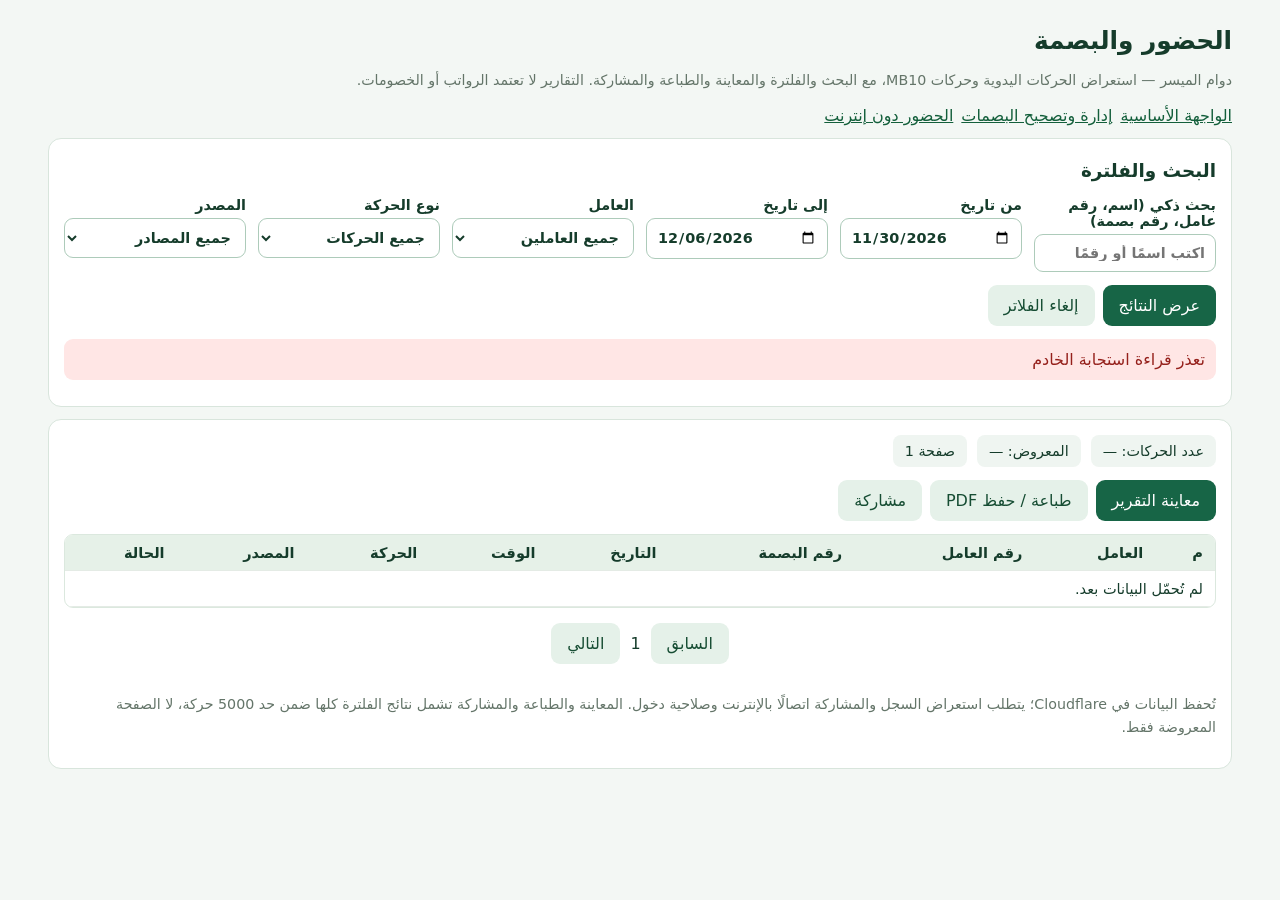
==== attendance-register.html @ 35ea285d "feat(stage): attendance list with smart search, filters, A4 preview, print/PDF and shareable CSV" ====
<!doctype html>
<html lang="ar" dir="rtl"><head><meta charset="utf-8"><meta name="viewport" content="width=device-width,initial-scale=1">
<meta name="theme-color" content="#176546">
<title>الحضور والبصمة — دوام الميسر</title>
<style>
:root{font-family:system-ui,Tahoma,sans-serif;background:#f3f7f4;color:#153c2b}
*{box-sizing:border-box}body{max-width:1220px;margin:auto;padding:18px}
h1{font-size:1.55rem;margin:8px 0}h2{font-size:1.15rem;margin:6px 0 16px}
a{color:#135f3b}p{line-height:1.6}.muted{font-size:.89rem;color:#647569}
.panel{background:#fff;border:1px solid #d8e5dc;border-radius:13px;margin:12px 0;padding:15px}
.controls{display:grid;grid-template-columns:repeat(auto-fit,minmax(170px,1fr));gap:12px}
label{display:flex;flex-direction:column;gap:5px;font-weight:600;font-size:.9rem}
input,select{min-width:0;width:100%;border:1px solid #adcbba;border-radius:9px;padding:10px;font:inherit;background:white;color:#153c2b}
button{border:0;border-radius:9px;padding:11px 16px;color:#fff;background:#176546;cursor:pointer;font:inherit}
button.secondary{background:#e5f1e9;color:#164d33}
button:disabled{opacity:.48;cursor:not-allowed}
.actions{display:flex;align-items:center;gap:8px;flex-wrap:wrap;margin:13px 0}
.status{border-radius:9px;padding:11px;background:#e6f2e9;white-space:pre-wrap;margin:11px 0}.status.error{background:#ffe6e5;color:#95201b}
.stat{display:flex;flex-wrap:wrap;gap:10px;align-items:center}
.stat span{background:#eff5f1;padding:8px 12px;border-radius:8px;font-size:.9rem}
.table-wrap{overflow:auto;border:1px solid #dbe8de;border-radius:9px}
table{border-collapse:collapse;width:100%;font-size:.91rem;white-space:nowrap;text-align:right}
th{background:#e6f1e8}th,td{border-bottom:1px solid #e4ebe5;padding:9px 12px}
tbody tr:hover{background:#f6faf7}
.flag{color:#976214}.review{color:#a12121}.pager{display:flex;gap:10px;justify-content:center;align-items:center;padding:15px}
dialog{width:min(1080px,calc(100vw - 20px));max-height:92vh;border:1px solid #ccddd1;border-radius:12px;padding:12px}
dialog::backdrop{background:#102a1ca8}.preview-content{background:#fff;padding:12px;overflow:auto;max-height:66vh}
.report-table{white-space:normal}.report-table td,.report-table th{font-size:.82rem;vertical-align:top}
.report-title{text-align:center;margin:8px 0}.report-meta{text-align:center;color:#4b6557;font-size:.86rem;margin-bottom:16px}
@page{size:A4 landscape;margin:11mm}
@media print{
 html,body{background:white!important;padding:0!important;margin:0!important;max-width:none!important}
 body>*:not(dialog){display:none!important}
 dialog{border:0!important;box-shadow:none!important;padding:0!important;width:100%!important;max-width:none!important;max-height:none!important;position:static!important;overflow:visible!important;margin:0!important}
 dialog .not-print{display:none!important}
 dialog .preview-content{max-height:none!important;overflow:visible!important;padding:0!important}
 .report-table{width:100%!important;border-collapse:collapse!important}
 .report-table thead{display:table-header-group}.report-table tr{break-inside:avoid;page-break-inside:avoid}
 .report-table td,.report-table th{border:1px solid #888!important;padding:5px 6px!important;color:#111!important}
 .report-title{color:#111} 
}
</style></head><body>
<header><h1>الحضور والبصمة</h1><p class="muted">دوام الميسر — استعراض الحركات اليدوية وحركات MB10، مع البحث والفلترة والمعاينة والطباعة والمشاركة. التقارير لا تعتمد الرواتب أو الخصومات.</p>
<nav class="actions"><a href="/">الواجهة الأساسية</a><a href="/manage-punches.html">إدارة وتصحيح البصمات</a><a href="/offline.html">الحضور دون إنترنت</a></nav></header>
<section class="panel"><h2>البحث والفلترة</h2>
<div class="controls">
<label>بحث ذكي (اسم، رقم عامل، رقم بصمة)<input id="search" placeholder="اكتب اسمًا أو رقمًا" autocomplete="off"></label>
<label>من تاريخ<input type="date" id="from"></label><label>إلى تاريخ<input type="date" id="to"></label>
<label>العامل<select id="employee"><option value="">جميع العاملين</option></select></label>
<label>نوع الحركة<select id="kind"><option value="">جميع الحركات</option><option value="in">دخول</option><option value="out">خروج</option><option value="other">غير محدد</option></select></label>
<label>المصدر<select id="source"><option value="">جميع المصادر</option><option value="device">جهاز MB10</option><option value="manual">يدوي</option><option value="import">استيراد</option><option value="demo">تجريبي</option></select></label>
</div>
<div class="actions"><button id="apply">عرض النتائج</button><button id="reset" class="secondary">إلغاء الفلاتر</button></div>
<div id="status" class="status" role="status">اختر خيارات البحث ثم اضغط «عرض النتائج».</div>
</section>
<section class="panel">
<div class="stat"><span id="total">عدد الحركات: —</span><span id="shown">المعروض: —</span><span id="pageText">صفحة 1</span></div>
<div class="actions">
<button id="previewBtn">معاينة التقرير</button>
<button id="printBtn" class="secondary">طباعة / حفظ PDF</button>
<button id="shareBtn" class="secondary">مشاركة</button>
</div>
<div class="table-wrap"><table><thead><tr><th>م</th><th>العامل</th><th>رقم العامل</th><th>رقم البصمة</th><th>التاريخ</th><th>الوقت</th><th>الحركة</th><th>المصدر</th><th>الحالة</th></tr></thead>
<tbody id="rows"><tr><td colspan="9">لم تُحمّل البيانات بعد.</td></tr></tbody></table></div>
<div class="pager"><button class="secondary" id="prev">السابق</button><span id="pageIndex">1</span><button class="secondary" id="next">التالي</button></div>
<p class="muted">تُحفظ البيانات في Cloudflare؛ يتطلب استعراض السجل والمشاركة اتصالًا بالإنترنت وصلاحية دخول. المعاينة والطباعة والمشاركة تشمل نتائج الفلترة كلها ضمن حد 5000 حركة، لا الصفحة المعروضة فقط.</p>
</section>
<dialog id="previewDialog" aria-label="معاينة الحضور والبصمة">
<div class="actions not-print"><button id="close">إغلاق المعاينة</button><button id="doPrint">طباعة / PDF</button></div>
<div class="preview-content" id="report"></div>
</dialog>
<script>
'use strict';
const $=id=>document.getElementById(id);
const kinds={in:'دخول',out:'خروج',other:'غير محدد'},sources={device:'جهاز MB10',manual:'يدوي',import:'استيراد',demo:'تجريبي'};
let page=1,total=0,list=[],loading=false,lastFilters=null;
const PAGE_SIZE=100,EXPORT_LIMIT=5000;
function message(text,bad=false){$('status').textContent=text;$('status').className='status'+(bad?' error':'')}
function todayAden(){const parts=new Intl.DateTimeFormat('en-GB',{timeZone:'Asia/Aden',year:'numeric',month:'2-digit',day:'2-digit'}).formatToParts(new Date());const d=Object.fromEntries(parts.map(x=>[x.type,x.value]));return d.year+'-'+d.month+'-'+d.day}
function before(date,n){const d=new Date(date+'T12:00:00Z');d.setUTCDate(d.getUTCDate()-n);return d.toISOString().slice(0,10)}
const start=todayAden();$('from').value=before(start,6);$('to').value=start;
function params(pageNumber=1,size=PAGE_SIZE,filters=readFilters()){const p=new URLSearchParams();for(const [k,v] of Object.entries(filters))if(v)p.set(k,v);p.set('page',String(pageNumber));p.set('page_size',String(size));return p}
function readFilters(){return {search:$('search').value.trim(),from:$('from').value,to:$('to').value,kind:$('kind').value,source:$('source').value,employee_id:$('employee').value}}
function equalFilters(a,b){return JSON.stringify(a)===JSON.stringify(b)}
async function api(url){let res;try{res=await fetch(url,{credentials:'same-origin',cache:'no-store'})}catch{throw Error('لا يوجد اتصال بالخادم. تحقق من الإنترنت وأعد المحاولة.')};let data;try{data=await res.json()}catch{throw Error('تعذر قراءة استجابة الخادم')};if(!res.ok)throw Error(res.status===401?'انتهت جلسة الدخول؛ افتح التطبيق وسجّل الدخول ثم عد لهذه الصفحة':data.error||'تعذر تحميل الحركات');return data}
function td(row,value){const cell=document.createElement('td');cell.textContent=value==null?'':String(value);row.append(cell);return cell}
function formatDate(item){return (item.timestamp||'').slice(0,10)}
function formatTime(item){return (item.timestamp||'').slice(11,19)}
function itemStatus(item){return !item.employee_id?'غير مطابق':item.kind==='other'?'بحاجة إلى مراجعة':item.corrected?'مصححة':'مسجلة'}
function itemName(item){return item.employee_name||'غير مطابق'}
function makeRow(item,n){const tr=document.createElement('tr');td(tr,n);td(tr,itemName(item));td(tr,item.employee_code||'—');td(tr,item.device_user_id||'—');td(tr,formatDate(item));td(tr,formatTime(item));td(tr,kinds[item.kind]||'غير محدد');td(tr,sources[item.source]||item.source);td(tr,itemStatus(item));return tr}
async function load(resetPage=true){if(loading)return;if(resetPage)page=1;const f=readFilters();if(f.from&&f.to&&f.from>f.to){message('تاريخ البداية لا يمكن أن يكون بعد تاريخ النهاية.',true);return}
loading=true;$('apply').disabled=true;message('جاري قراءة الحركات...');
try{const data=await api('/api/attendance-register?'+params(page,PAGE_SIZE,f));lastFilters=f;total=data.total;list=data.items||[];const body=$('rows');body.replaceChildren();if(!list.length){const tr=document.createElement('tr');const empty=td(tr,'لا توجد حركات مطابقة للبحث');empty.colSpan=9;body.append(tr)}
else list.forEach((r,i)=>body.append(makeRow(r,(page-1)*PAGE_SIZE+i+1)));
$('total').textContent='عدد الحركات: '+total;$('shown').textContent='المعروض: '+list.length;$('pageText').textContent='الصفحة '+page+' من '+Math.max(1,Math.ceil(total/PAGE_SIZE));$('pageIndex').textContent=String(page);
$('prev').disabled=page<=1;$('next').disabled=page*PAGE_SIZE>=total;
message('تم عرض '+list.length+' حركة من '+total+' حركة مطابقة.')}catch(e){message(e.message,true)}finally{loading=false;$('apply').disabled=false}}
$('apply').onclick=()=>load(true);
$('search').addEventListener('keydown',e=>{if(e.key==='Enter')load(true)});
$('reset').onclick=()=>{for(const id of ['search','from','to','employee','kind','source'])$(id).value='';load(true)};
$('prev').onclick=()=>{if(page>1){page--;load(false)}};
$('next').onclick=()=>{if(page*PAGE_SIZE<total){page++;load(false)}};
async function loadEmployees(){try{const data=await api('/api/employees');const select=$('employee');for(const e of data.items||[]){const opt=document.createElement('option');opt.value=e.id;opt.textContent=e.name+(e.code?' — '+e.code:'');select.append(opt)}}catch(e){ /* The report API still enforces the user's own scope. */ }}
async function fetchReport(){const f=readFilters();if(!lastFilters||!equalFilters(lastFilters,f))throw Error('اضغط «عرض النتائج» بعد تغيير الفلاتر أولًا.');if(!total)throw Error('لا توجد حركات لإعداد التقرير.');if(total>EXPORT_LIMIT)throw Error('نتائج البحث أكثر من 5000 حركة. حدد فترة زمنية أقصر قبل المعاينة أو المشاركة.');
let all=[];const pages=Math.ceil(total/250);for(let i=1;i<=pages;i++){const d=await api('/api/attendance-register?'+params(i,250,f));if(d.total!==total)throw Error('تغيرت البيانات أثناء إعداد التقرير، حدّث القائمة ثم أعد المحاولة.');all.push(...(d.items||[]))}
if(all.length!==total)throw Error('تعذر قراءة جميع الحركات؛ حدّث القائمة وأعد المحاولة.');return {items:all,filters:f}}
function describe(f){return ['من: '+(f.from||'البداية'),'إلى: '+(f.to||'اليوم'),'النوع: '+(kinds[f.kind]||'الكل'),'المصدر: '+(sources[f.source]||'الكل'),...(f.search?['البحث: '+f.search]:[])].join(' | ')}
function reportView(data){const r=$('report');r.replaceChildren();const h=document.createElement('h2');h.className='report-title';h.textContent='دوام الميسر — كشف الحضور والبصمة';r.append(h);const meta=document.createElement('p');meta.className='report-meta';meta.textContent=describe(data.filters)+' | إجمالي الحركات: '+data.items.length+' | وقت الجهاز: توقيت اليمن';r.append(meta);
const table=document.createElement('table');table.className='report-table';const thead=document.createElement('thead'),head=document.createElement('tr');for(const label of ['م','العامل','رقم العامل','رقم البصمة','التاريخ','الوقت','الحركة','المصدر','الحالة']){const th=document.createElement('th');th.textContent=label;head.append(th)}thead.append(head);table.append(thead);
const tbody=document.createElement('tbody');data.items.forEach((item,index)=>tbody.append(makeRow(item,index+1)));table.append(tbody);r.append(table);
const foot=document.createElement('p');foot.className='muted';foot.textContent='كشف معلوماتي للمراجعة، لا يثبت وحده اعتماد الخصومات أو المستحقات المالية.';r.append(foot)}
let reportCache=null;
async function preview(print=false){$('previewBtn').disabled=true;$('printBtn').disabled=true;message('جاري إعداد المعاينة بجميع النتائج المفلترة...');
try{reportCache=await fetchReport();reportView(reportCache);$('previewDialog').showModal();message('المعاينة جاهزة: '+reportCache.items.length+' حركة.');if(print)window.print()}catch(e){message(e.message,true)}finally{$('previewBtn').disabled=false;$('printBtn').disabled=false}}
$('previewBtn').onclick=()=>preview(false);$('printBtn').onclick=()=>preview(true);
$('close').onclick=()=>$('previewDialog').close();$('doPrint').onclick=()=>window.print();
function csvEscape(value){let text=String(value==null?'':value);if(/^\s*[=+\-@]/.test(text))text="'"+text;return '"'+text.replace(/"/g,'""')+'"'}
function makeCsv(items){const headings=['م','العامل','رقم العامل','رقم البصمة','التاريخ','الوقت','الحركة','المصدر','الحالة'];const output=[headings];
items.forEach((r,i)=>output.push([i+1,itemName(r),r.employee_code||'',r.device_user_id||'',formatDate(r),formatTime(r),kinds[r.kind]||'غير محدد',sources[r.source]||r.source,itemStatus(r)]));
return '\uFEFF'+output.map(row=>row.map(csvEscape).join(',')).join('\r\n')}
$('shareBtn').onclick=async()=>{$('shareBtn').disabled=true;message('جاري إعداد ملف المشاركة...');
try{const d=await fetchReport(),content=makeCsv(d.items),filename='dawam-attendance-'+todayAden()+'.csv';
const file=new File([content],filename,{type:'text/csv;charset=utf-8'});if(navigator.share&&navigator.canShare&&navigator.canShare({files:[file]})){await navigator.share({files:[file],title:'دوام الميسر — كشف الحضور والبصمة'});message('تم فتح قائمة المشاركة.')}
else{const blob=new Blob([content],{type:'text/csv;charset=utf-8'}),url=URL.createObjectURL(blob),a=document.createElement('a');a.href=url;a.download=filename;document.body.append(a);a.click();a.remove();setTimeout(()=>URL.revokeObjectURL(url),1500);message('الجهاز لا يدعم مشاركة الملف مباشرة؛ تم تنزيل كشف CSV لمشاركته يدويًا.')}
}catch(e){if(e.name!=='AbortError')message(e.message,true)}finally{$('shareBtn').disabled=false}};
loadEmployees();load(true);
</script></body></html>
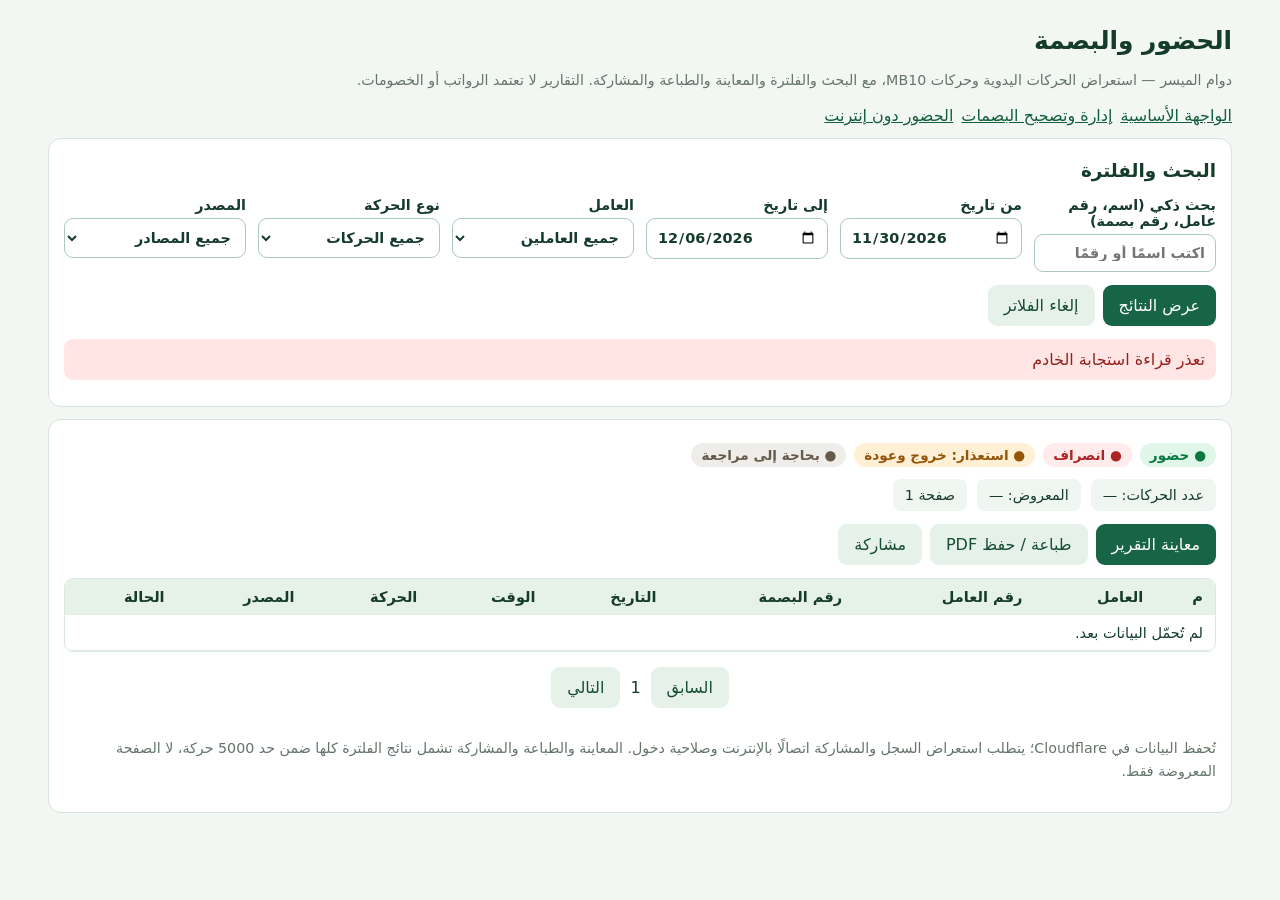
==== commit 9fcc9196: "feat(dawam): color attendance, departure and interim leave in records, filters and print" ====
--- a/attendance-register.html
+++ b/attendance-register.html
@@ -22,7 +22,15 @@
 table{border-collapse:collapse;width:100%;font-size:.91rem;white-space:nowrap;text-align:right}
 th{background:#e6f1e8}th,td{border-bottom:1px solid #e4ebe5;padding:9px 12px}
 tbody tr:hover{background:#f6faf7}
-.flag{color:#976214}.review{color:#a12121}.pager{display:flex;gap:10px;justify-content:center;align-items:center;padding:15px}
+.flag{color:#976214}.review{color:#a12121}
+.movement-tag{display:inline-block;padding:4px 10px;border-radius:15px;font-weight:700;font-size:.85rem;white-space:nowrap}
+.movement-tag.attendance{color:#08783e;background:#e0f6e8}
+.movement-tag.departure{color:#ac2424;background:#ffebeb}
+.movement-tag.permission_exit,.movement-tag.permission_return{color:#965408;background:#fff0d5}
+.movement-tag.review{color:#665a4a;background:#efede9}
+.legend{display:flex;flex-wrap:wrap;gap:8px;margin:8px 0 12px}
+@media print{.movement-tag{-webkit-print-color-adjust:exact;print-color-adjust:exact;border:1px solid currentColor}.report-table td .movement-tag.attendance{color:#08783e!important}.report-table td .movement-tag.departure{color:#ac2424!important}.report-table td .movement-tag.permission_exit,.report-table td .movement-tag.permission_return{color:#965408!important}}
+.pager{display:flex;gap:10px;justify-content:center;align-items:center;padding:15px}
 dialog{width:min(1080px,calc(100vw - 20px));max-height:92vh;border:1px solid #ccddd1;border-radius:12px;padding:12px}
 dialog::backdrop{background:#102a1ca8}.preview-content{background:#fff;padding:12px;overflow:auto;max-height:66vh}
 .report-table{white-space:normal}.report-table td,.report-table th{font-size:.82rem;vertical-align:top}
@@ -39,6 +47,10 @@
  .report-table td,.report-table th{border:1px solid #888!important;padding:5px 6px!important;color:#111!important}
  .report-title{color:#111} 
 }
+body.embedded{padding:0;margin:0;max-width:none;background:transparent}
+body.embedded > header{display:none}
+body.embedded > section.panel{border:0;box-shadow:none;margin:0 0 12px;padding:13px 5px}
+body.embedded .pager{padding-bottom:24px}
 </style></head><body>
 <header><h1>الحضور والبصمة</h1><p class="muted">دوام الميسر — استعراض الحركات اليدوية وحركات MB10، مع البحث والفلترة والمعاينة والطباعة والمشاركة. التقارير لا تعتمد الرواتب أو الخصومات.</p>
 <nav class="actions"><a href="/">الواجهة الأساسية</a><a href="/manage-punches.html">إدارة وتصحيح البصمات</a><a href="/offline.html">الحضور دون إنترنت</a></nav></header>
@@ -47,13 +59,14 @@
 <label>بحث ذكي (اسم، رقم عامل، رقم بصمة)<input id="search" placeholder="اكتب اسمًا أو رقمًا" autocomplete="off"></label>
 <label>من تاريخ<input type="date" id="from"></label><label>إلى تاريخ<input type="date" id="to"></label>
 <label>العامل<select id="employee"><option value="">جميع العاملين</option></select></label>
-<label>نوع الحركة<select id="kind"><option value="">جميع الحركات</option><option value="in">دخول</option><option value="out">خروج</option><option value="other">غير محدد</option></select></label>
+<label>نوع الحركة<select id="kind"><option value="">جميع الحركات</option><option value="in">دخول</option><option value="out">انصراف</option><option value="permission">استعذار أثناء الدوام</option><option value="other">غير محدد</option></select></label>
 <label>المصدر<select id="source"><option value="">جميع المصادر</option><option value="device">جهاز MB10</option><option value="manual">يدوي</option><option value="import">استيراد</option><option value="demo">تجريبي</option></select></label>
 </div>
 <div class="actions"><button id="apply">عرض النتائج</button><button id="reset" class="secondary">إلغاء الفلاتر</button></div>
 <div id="status" class="status" role="status">اختر خيارات البحث ثم اضغط «عرض النتائج».</div>
 </section>
 <section class="panel">
+<div class="legend" aria-label="دليل ألوان الحركات"><span class="movement-tag attendance">● حضور</span><span class="movement-tag departure">● انصراف</span><span class="movement-tag permission_exit">● استعذار: خروج وعودة</span><span class="movement-tag review">● بحاجة إلى مراجعة</span></div>
 <div class="stat"><span id="total">عدد الحركات: —</span><span id="shown">المعروض: —</span><span id="pageText">صفحة 1</span></div>
 <div class="actions">
 <button id="previewBtn">معاينة التقرير</button>
@@ -72,7 +85,19 @@
 <script>
 'use strict';
 const $=id=>document.getElementById(id);
-const kinds={in:'دخول',out:'خروج',other:'غير محدد'},sources={device:'جهاز MB10',manual:'يدوي',import:'استيراد',demo:'تجريبي'};
+const embedded=new URLSearchParams(location.search).get('embedded')==='1';
+if(embedded){
+ document.body.classList.add('embedded');
+ const reportHeight=()=>{
+   const value=Math.ceil(document.body.scrollHeight+12);
+   if(window.parent!==window)window.parent.postMessage({type:'dawam-attendance-resize',height:value},location.origin);
+ };
+ if('ResizeObserver' in window)new ResizeObserver(reportHeight).observe(document.body);
+ window.addEventListener('load',reportHeight);window.addEventListener('resize',reportHeight);
+ setTimeout(reportHeight,150);
+}
+
+const kinds={in:'حضور',out:'انصراف',permission:'استعذار',other:'غير محدد'},sources={device:'جهاز MB10',manual:'يدوي',import:'استيراد',demo:'تجريبي'};
 let page=1,total=0,list=[],loading=false,lastFilters=null;
 const PAGE_SIZE=100,EXPORT_LIMIT=5000;
 function message(text,bad=false){$('status').textContent=text;$('status').className='status'+(bad?' error':'')}
@@ -86,9 +111,12 @@
 function td(row,value){const cell=document.createElement('td');cell.textContent=value==null?'':String(value);row.append(cell);return cell}
 function formatDate(item){return (item.timestamp||'').slice(0,10)}
 function formatTime(item){return (item.timestamp||'').slice(11,19)}
-function itemStatus(item){return !item.employee_id?'غير مطابق':item.kind==='other'?'بحاجة إلى مراجعة':item.corrected?'مصححة':'مسجلة'}
+function itemStatus(item){if(!item.employee_id)return 'غير مطابق';if(item.movement_type==='review'||item.kind==='other')return 'بحاجة إلى مراجعة';if(item.movement_type==='permission_return')return 'استعذار '+Number(item.permission_minutes||0)+' دقيقة'+(item.corrected?' — مصححة':'');return item.corrected?'مصححة':'مسجلة'}
+const movementLabels={attendance:'حضور',departure:'انصراف',permission_exit:'استعذار — خروج مؤقت',permission_return:'استعذار — عودة',review:'بحاجة إلى مراجعة'};
+function movementLabel(item){return movementLabels[item.movement_type]||kinds[item.kind]||'غير محدد'}
+function movementCell(row,item){const el=td(row,'');const tag=document.createElement('span');tag.className='movement-tag '+(item.movement_type||'review');tag.textContent=movementLabel(item);el.append(tag)}
 function itemName(item){return item.employee_name||'غير مطابق'}
-function makeRow(item,n){const tr=document.createElement('tr');td(tr,n);td(tr,itemName(item));td(tr,item.employee_code||'—');td(tr,item.device_user_id||'—');td(tr,formatDate(item));td(tr,formatTime(item));td(tr,kinds[item.kind]||'غير محدد');td(tr,sources[item.source]||item.source);td(tr,itemStatus(item));return tr}
+function makeRow(item,n){const tr=document.createElement('tr');td(tr,n);td(tr,itemName(item));td(tr,item.employee_code||'—');td(tr,item.device_user_id||'—');td(tr,formatDate(item));td(tr,formatTime(item));movementCell(tr,item);td(tr,sources[item.source]||item.source);td(tr,itemStatus(item));return tr}
 async function load(resetPage=true){if(loading)return;if(resetPage)page=1;const f=readFilters();if(f.from&&f.to&&f.from>f.to){message('تاريخ البداية لا يمكن أن يكون بعد تاريخ النهاية.',true);return}
 loading=true;$('apply').disabled=true;message('جاري قراءة الحركات...');
 try{const data=await api('/api/attendance-register?'+params(page,PAGE_SIZE,f));lastFilters=f;total=data.total;list=data.items||[];const body=$('rows');body.replaceChildren();if(!list.length){const tr=document.createElement('tr');const empty=td(tr,'لا توجد حركات مطابقة للبحث');empty.colSpan=9;body.append(tr)}
@@ -117,7 +145,7 @@
 $('close').onclick=()=>$('previewDialog').close();$('doPrint').onclick=()=>window.print();
 function csvEscape(value){let text=String(value==null?'':value);if(/^\s*[=+\-@]/.test(text))text="'"+text;return '"'+text.replace(/"/g,'""')+'"'}
 function makeCsv(items){const headings=['م','العامل','رقم العامل','رقم البصمة','التاريخ','الوقت','الحركة','المصدر','الحالة'];const output=[headings];
-items.forEach((r,i)=>output.push([i+1,itemName(r),r.employee_code||'',r.device_user_id||'',formatDate(r),formatTime(r),kinds[r.kind]||'غير محدد',sources[r.source]||r.source,itemStatus(r)]));
+items.forEach((r,i)=>output.push([i+1,itemName(r),r.employee_code||'',r.device_user_id||'',formatDate(r),formatTime(r),movementLabel(r),sources[r.source]||r.source,itemStatus(r)]));
 return '\uFEFF'+output.map(row=>row.map(csvEscape).join(',')).join('\r\n')}
 $('shareBtn').onclick=async()=>{$('shareBtn').disabled=true;message('جاري إعداد ملف المشاركة...');
 try{const d=await fetchReport(),content=makeCsv(d.items),filename='dawam-attendance-'+todayAden()+'.csv';
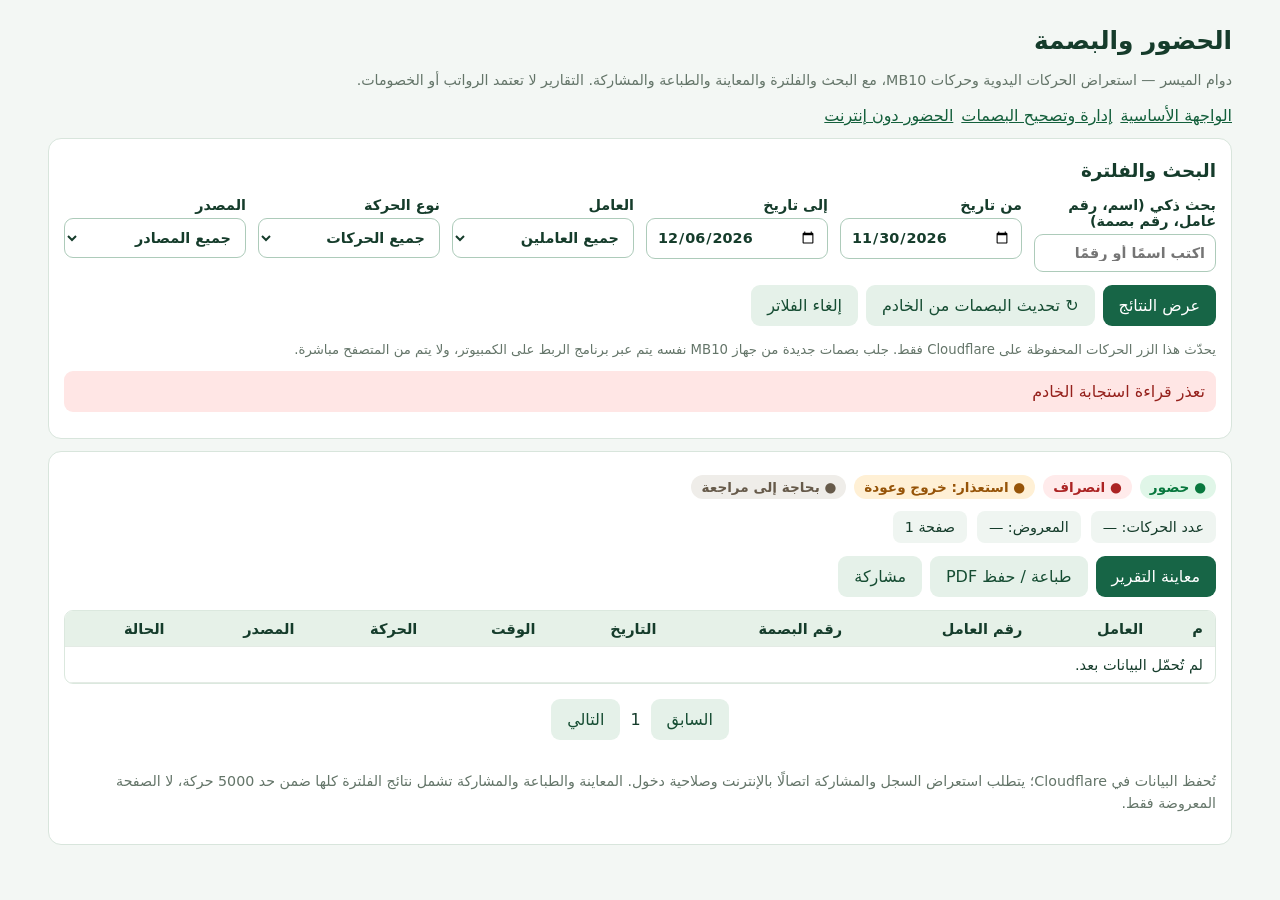
==== commit aaf8df9e: "feat(dawam): add explicit server refresh of MB10 attendance and clarify Windows bridge import" ====
--- a/attendance-register.html
+++ b/attendance-register.html
@@ -62,7 +62,8 @@
 <label>نوع الحركة<select id="kind"><option value="">جميع الحركات</option><option value="in">دخول</option><option value="out">انصراف</option><option value="permission">استعذار أثناء الدوام</option><option value="other">غير محدد</option></select></label>
 <label>المصدر<select id="source"><option value="">جميع المصادر</option><option value="device">جهاز MB10</option><option value="manual">يدوي</option><option value="import">استيراد</option><option value="demo">تجريبي</option></select></label>
 </div>
-<div class="actions"><button id="apply">عرض النتائج</button><button id="reset" class="secondary">إلغاء الفلاتر</button></div>
+<div class="actions"><button id="apply">عرض النتائج</button><button id="reloadBtn" class="secondary" type="button">↻ تحديث البصمات من الخادم</button><button id="reset" class="secondary">إلغاء الفلاتر</button></div>
+<p class="muted" style="font-size:.83rem;margin:5px 0 10px">يحدّث هذا الزر الحركات المحفوظة على Cloudflare فقط. جلب بصمات جديدة من جهاز MB10 نفسه يتم عبر برنامج الربط على الكمبيوتر، ولا يتم من المتصفح مباشرة.</p>
 <div id="status" class="status" role="status">اختر خيارات البحث ثم اضغط «عرض النتائج».</div>
 </section>
 <section class="panel">
@@ -98,7 +99,7 @@
 }
 
 const kinds={in:'حضور',out:'انصراف',permission:'استعذار',other:'غير محدد'},sources={device:'جهاز MB10',manual:'يدوي',import:'استيراد',demo:'تجريبي'};
-let page=1,total=0,list=[],loading=false,lastFilters=null;
+let page=1,total=0,list=[],loading=false,lastFilters=null,canCorrectDevice=false;
 const PAGE_SIZE=100,EXPORT_LIMIT=5000;
 function message(text,bad=false){$('status').textContent=text;$('status').className='status'+(bad?' error':'')}
 function todayAden(){const parts=new Intl.DateTimeFormat('en-GB',{timeZone:'Asia/Aden',year:'numeric',month:'2-digit',day:'2-digit'}).formatToParts(new Date());const d=Object.fromEntries(parts.map(x=>[x.type,x.value]));return d.year+'-'+d.month+'-'+d.day}
@@ -111,20 +112,21 @@
 function td(row,value){const cell=document.createElement('td');cell.textContent=value==null?'':String(value);row.append(cell);return cell}
 function formatDate(item){return (item.timestamp||'').slice(0,10)}
 function formatTime(item){return (item.timestamp||'').slice(11,19)}
-function itemStatus(item){if(!item.employee_id)return 'غير مطابق';if(item.movement_type==='review'||item.kind==='other')return 'بحاجة إلى مراجعة';if(item.movement_type==='permission_return')return 'استعذار '+Number(item.permission_minutes||0)+' دقيقة'+(item.corrected?' — مصححة':'');return item.corrected?'مصححة':'مسجلة'}
+function itemStatus(item){if(!item.employee_id)return 'غير مطابق';if(item.movement_type==='review'||item.kind==='other')return 'بحاجة إلى مراجعة: '+(item.review_reason||'تسلسل الحركة غير مكتمل');if(item.movement_type==='permission_return')return 'استعذار '+Number(item.permission_minutes||0)+' دقيقة'+(item.corrected?' — مصححة':'');return item.corrected?'مصححة':'مسجلة'}
 const movementLabels={attendance:'حضور',departure:'انصراف',permission_exit:'استعذار — خروج مؤقت',permission_return:'استعذار — عودة',review:'بحاجة إلى مراجعة'};
 function movementLabel(item){return movementLabels[item.movement_type]||kinds[item.kind]||'غير محدد'}
 function movementCell(row,item){const el=td(row,'');const tag=document.createElement('span');tag.className='movement-tag '+(item.movement_type||'review');tag.textContent=movementLabel(item);el.append(tag)}
 function itemName(item){return item.employee_name||'غير مطابق'}
-function makeRow(item,n){const tr=document.createElement('tr');td(tr,n);td(tr,itemName(item));td(tr,item.employee_code||'—');td(tr,item.device_user_id||'—');td(tr,formatDate(item));td(tr,formatTime(item));movementCell(tr,item);td(tr,sources[item.source]||item.source);td(tr,itemStatus(item));return tr}
+function makeRow(item,n,interactive=false){const tr=document.createElement('tr');td(tr,n);td(tr,itemName(item));td(tr,item.employee_code||'—');td(tr,item.device_user_id||'—');td(tr,formatDate(item));td(tr,formatTime(item));movementCell(tr,item);td(tr,sources[item.source]||item.source);const status=td(tr,itemStatus(item));if(interactive&&canCorrectDevice&&item.source==='device'&&!item.corrected&&item.movement_type==='review'&&item.device_event_id){const link=document.createElement('a');link.textContent='تصحيح الحركة';link.href='/manage-punches.html?date='+encodeURIComponent(formatDate(item))+'&fingerprint='+encodeURIComponent(item.device_event_id);link.style.marginInlineStart='9px';status.append(' — ',link)}return tr}
 async function load(resetPage=true){if(loading)return;if(resetPage)page=1;const f=readFilters();if(f.from&&f.to&&f.from>f.to){message('تاريخ البداية لا يمكن أن يكون بعد تاريخ النهاية.',true);return}
 loading=true;$('apply').disabled=true;message('جاري قراءة الحركات...');
 try{const data=await api('/api/attendance-register?'+params(page,PAGE_SIZE,f));lastFilters=f;total=data.total;list=data.items||[];const body=$('rows');body.replaceChildren();if(!list.length){const tr=document.createElement('tr');const empty=td(tr,'لا توجد حركات مطابقة للبحث');empty.colSpan=9;body.append(tr)}
-else list.forEach((r,i)=>body.append(makeRow(r,(page-1)*PAGE_SIZE+i+1)));
+else list.forEach((r,i)=>body.append(makeRow(r,(page-1)*PAGE_SIZE+i+1,true)));
 $('total').textContent='عدد الحركات: '+total;$('shown').textContent='المعروض: '+list.length;$('pageText').textContent='الصفحة '+page+' من '+Math.max(1,Math.ceil(total/PAGE_SIZE));$('pageIndex').textContent=String(page);
 $('prev').disabled=page<=1;$('next').disabled=page*PAGE_SIZE>=total;
 message('تم عرض '+list.length+' حركة من '+total+' حركة مطابقة.')}catch(e){message(e.message,true)}finally{loading=false;$('apply').disabled=false}}
 $('apply').onclick=()=>load(true);
+$('reloadBtn').onclick=()=>load(true);
 $('search').addEventListener('keydown',e=>{if(e.key==='Enter')load(true)});
 $('reset').onclick=()=>{for(const id of ['search','from','to','employee','kind','source'])$(id).value='';load(true)};
 $('prev').onclick=()=>{if(page>1){page--;load(false)}};
@@ -152,5 +154,6 @@
 const file=new File([content],filename,{type:'text/csv;charset=utf-8'});if(navigator.share&&navigator.canShare&&navigator.canShare({files:[file]})){await navigator.share({files:[file],title:'دوام الميسر — كشف الحضور والبصمة'});message('تم فتح قائمة المشاركة.')}
 else{const blob=new Blob([content],{type:'text/csv;charset=utf-8'}),url=URL.createObjectURL(blob),a=document.createElement('a');a.href=url;a.download=filename;document.body.append(a);a.click();a.remove();setTimeout(()=>URL.revokeObjectURL(url),1500);message('الجهاز لا يدعم مشاركة الملف مباشرة؛ تم تنزيل كشف CSV لمشاركته يدويًا.')}
 }catch(e){if(e.name!=='AbortError')message(e.message,true)}finally{$('shareBtn').disabled=false}};
-loadEmployees();load(true);
+async function initialize(){try{const data=await api('/api/me');canCorrectDevice=['admin','hr'].includes(data.user?.role)}catch{}loadEmployees();load(true)}
+initialize();
 </script></body></html>
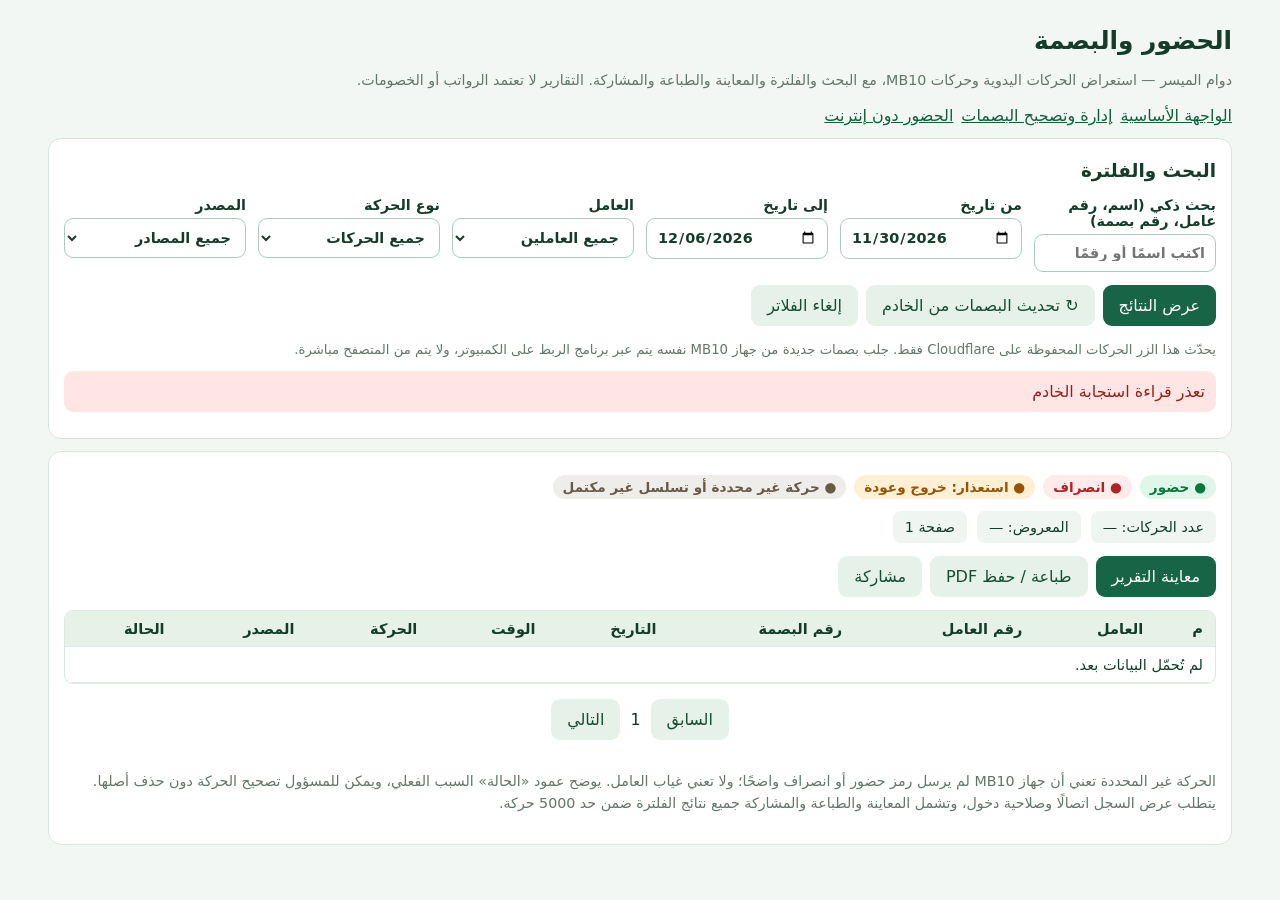
==== commit 9eaa4651: "fix(stage): replace generic MB10 needs-review badge with actual movement reason in main attendance r" ====
--- a/attendance-register.html
+++ b/attendance-register.html
@@ -67,7 +67,7 @@
 <div id="status" class="status" role="status">اختر خيارات البحث ثم اضغط «عرض النتائج».</div>
 </section>
 <section class="panel">
-<div class="legend" aria-label="دليل ألوان الحركات"><span class="movement-tag attendance">● حضور</span><span class="movement-tag departure">● انصراف</span><span class="movement-tag permission_exit">● استعذار: خروج وعودة</span><span class="movement-tag review">● بحاجة إلى مراجعة</span></div>
+<div class="legend" aria-label="دليل ألوان الحركات"><span class="movement-tag attendance">● حضور</span><span class="movement-tag departure">● انصراف</span><span class="movement-tag permission_exit">● استعذار: خروج وعودة</span><span class="movement-tag review">● حركة غير محددة أو تسلسل غير مكتمل</span></div>
 <div class="stat"><span id="total">عدد الحركات: —</span><span id="shown">المعروض: —</span><span id="pageText">صفحة 1</span></div>
 <div class="actions">
 <button id="previewBtn">معاينة التقرير</button>
@@ -77,7 +77,7 @@
 <div class="table-wrap"><table><thead><tr><th>م</th><th>العامل</th><th>رقم العامل</th><th>رقم البصمة</th><th>التاريخ</th><th>الوقت</th><th>الحركة</th><th>المصدر</th><th>الحالة</th></tr></thead>
 <tbody id="rows"><tr><td colspan="9">لم تُحمّل البيانات بعد.</td></tr></tbody></table></div>
 <div class="pager"><button class="secondary" id="prev">السابق</button><span id="pageIndex">1</span><button class="secondary" id="next">التالي</button></div>
-<p class="muted">تُحفظ البيانات في Cloudflare؛ يتطلب استعراض السجل والمشاركة اتصالًا بالإنترنت وصلاحية دخول. المعاينة والطباعة والمشاركة تشمل نتائج الفلترة كلها ضمن حد 5000 حركة، لا الصفحة المعروضة فقط.</p>
+<p class="muted">الحركة غير المحددة تعني أن جهاز MB10 لم يرسل رمز حضور أو انصراف واضحًا؛ ولا تعني غياب العامل. يوضح عمود «الحالة» السبب الفعلي، ويمكن للمسؤول تصحيح الحركة دون حذف أصلها. يتطلب عرض السجل اتصالًا وصلاحية دخول، وتشمل المعاينة والطباعة والمشاركة جميع نتائج الفلترة ضمن حد 5000 حركة.</p>
 </section>
 <dialog id="previewDialog" aria-label="معاينة الحضور والبصمة">
 <div class="actions not-print"><button id="close">إغلاق المعاينة</button><button id="doPrint">طباعة / PDF</button></div>
@@ -112,10 +112,28 @@
 function td(row,value){const cell=document.createElement('td');cell.textContent=value==null?'':String(value);row.append(cell);return cell}
 function formatDate(item){return (item.timestamp||'').slice(0,10)}
 function formatTime(item){return (item.timestamp||'').slice(11,19)}
-function itemStatus(item){if(!item.employee_id)return 'غير مطابق';if(item.movement_type==='review'||item.kind==='other')return 'بحاجة إلى مراجعة: '+(item.review_reason||'تسلسل الحركة غير مكتمل');if(item.movement_type==='permission_return')return 'استعذار '+Number(item.permission_minutes||0)+' دقيقة'+(item.corrected?' — مصححة':'');return item.corrected?'مصححة':'مسجلة'}
-const movementLabels={attendance:'حضور',departure:'انصراف',permission_exit:'استعذار — خروج مؤقت',permission_return:'استعذار — عودة',review:'بحاجة إلى مراجعة'};
-function movementLabel(item){return movementLabels[item.movement_type]||kinds[item.kind]||'غير محدد'}
-function movementCell(row,item){const el=td(row,'');const tag=document.createElement('span');tag.className='movement-tag '+(item.movement_type||'review');tag.textContent=movementLabel(item);el.append(tag)}
+function itemStatus(item){
+ if(!item.employee_id)return 'رقم البصمة غير مربوط بعامل';
+ if(item.movement_type==='review'||item.kind==='other')return item.review_reason||'تسلسل الحركة غير مكتمل';
+ if(item.movement_type==='permission_return')return 'استعذار '+Number(item.permission_minutes||0)+' دقيقة'+(item.corrected?' — مصححة':'');
+ return item.corrected?'مصححة':'مسجلة';
+}
+const movementLabels={attendance:'حضور',departure:'انصراف',permission_exit:'استعذار — خروج مؤقت',permission_return:'استعذار — عودة'};
+function reviewMovementLabel(item){
+ const reason=String(item.review_reason||'');
+ if(!item.employee_id)return 'رقم غير مرتبط';
+ if(item.kind==='other'||reason.includes('رمز حركة'))return 'حركة غير محددة';
+ if(reason.includes('دخول مكرر'))return 'دخول مكرر';
+ if(reason.includes('خروج مكرر'))return 'انصراف مكرر';
+ if(reason.includes('خروج دون حضور'))return 'انصراف دون حضور';
+ if(reason.includes('عودة'))return 'عودة غير مؤكدة';
+ return 'تسلسل غير مكتمل';
+}
+function movementLabel(item){
+ if(item.movement_type==='review')return reviewMovementLabel(item);
+ return movementLabels[item.movement_type]||kinds[item.kind]||'غير محدد';
+}
+function movementCell(row,item){const el=td(row,'');const tag=document.createElement('span');tag.className='movement-tag '+(item.movement_type||'review');tag.textContent=movementLabel(item);if(item.movement_type==='review')tag.title=item.review_reason||'حركة غير مكتملة التسلسل';el.append(tag)}
 function itemName(item){return item.employee_name||'غير مطابق'}
 function makeRow(item,n,interactive=false){const tr=document.createElement('tr');td(tr,n);td(tr,itemName(item));td(tr,item.employee_code||'—');td(tr,item.device_user_id||'—');td(tr,formatDate(item));td(tr,formatTime(item));movementCell(tr,item);td(tr,sources[item.source]||item.source);const status=td(tr,itemStatus(item));if(interactive&&canCorrectDevice&&item.source==='device'&&!item.corrected&&item.movement_type==='review'&&item.device_event_id){const link=document.createElement('a');link.textContent='تصحيح الحركة';link.href='/manage-punches.html?date='+encodeURIComponent(formatDate(item))+'&fingerprint='+encodeURIComponent(item.device_event_id);link.style.marginInlineStart='9px';status.append(' — ',link)}return tr}
 async function load(resetPage=true){if(loading)return;if(resetPage)page=1;const f=readFilters();if(f.from&&f.to&&f.from>f.to){message('تاريخ البداية لا يمكن أن يكون بعد تاريخ النهاية.',true);return}
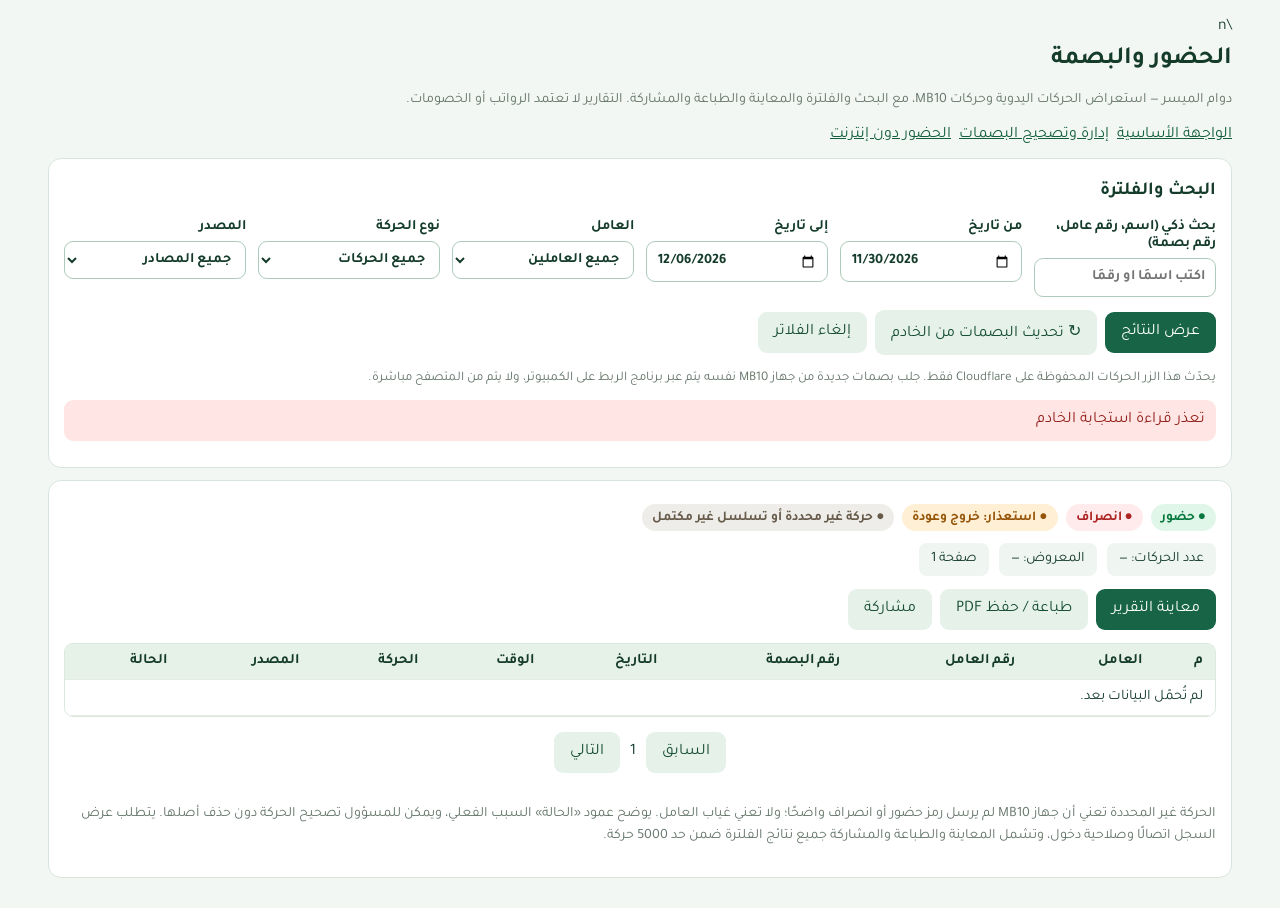
==== commit 1dc1e901: "Apply Tajawal consistently in attendance-register.html" ====
--- a/attendance-register.html
+++ b/attendance-register.html
@@ -3,7 +3,7 @@
 <meta name="theme-color" content="#176546">
 <title>الحضور والبصمة — دوام الميسر</title>
 <style>
-:root{font-family:system-ui,Tahoma,sans-serif;background:#f3f7f4;color:#153c2b}
+:root{font-family:'Tajawal',Tahoma,Arial,sans-serif;background:#f3f7f4;color:#153c2b}
 *{box-sizing:border-box}body{max-width:1220px;margin:auto;padding:18px}
 h1{font-size:1.55rem;margin:8px 0}h2{font-size:1.15rem;margin:6px 0 16px}
 a{color:#135f3b}p{line-height:1.6}.muted{font-size:.89rem;color:#647569}
@@ -51,7 +51,7 @@
 body.embedded > header{display:none}
 body.embedded > section.panel{border:0;box-shadow:none;margin:0 0 12px;padding:13px 5px}
 body.embedded .pager{padding-bottom:24px}
-</style></head><body>
+</style><link rel="stylesheet" href="/tajawal.css">\n</head><body>
 <header><h1>الحضور والبصمة</h1><p class="muted">دوام الميسر — استعراض الحركات اليدوية وحركات MB10، مع البحث والفلترة والمعاينة والطباعة والمشاركة. التقارير لا تعتمد الرواتب أو الخصومات.</p>
 <nav class="actions"><a href="/">الواجهة الأساسية</a><a href="/manage-punches.html">إدارة وتصحيح البصمات</a><a href="/offline.html">الحضور دون إنترنت</a></nav></header>
 <section class="panel"><h2>البحث والفلترة</h2>
--- a/tajawal.css
+++ b/tajawal.css
@@ -0,0 +1,4 @@
+/* Dawam Muyassar typography: Tajawal — preserves existing size hierarchy. */
+@import url('https://fonts.googleapis.com/css2?family=Tajawal:wght@400;500;600;700;800&display=swap');
+:root{--dawam-font:'Tajawal',Tahoma,Arial,sans-serif}
+html,body,button,input,select,textarea,option,table,th,td,summary,dialog{font-family:var(--dawam-font)!important}
